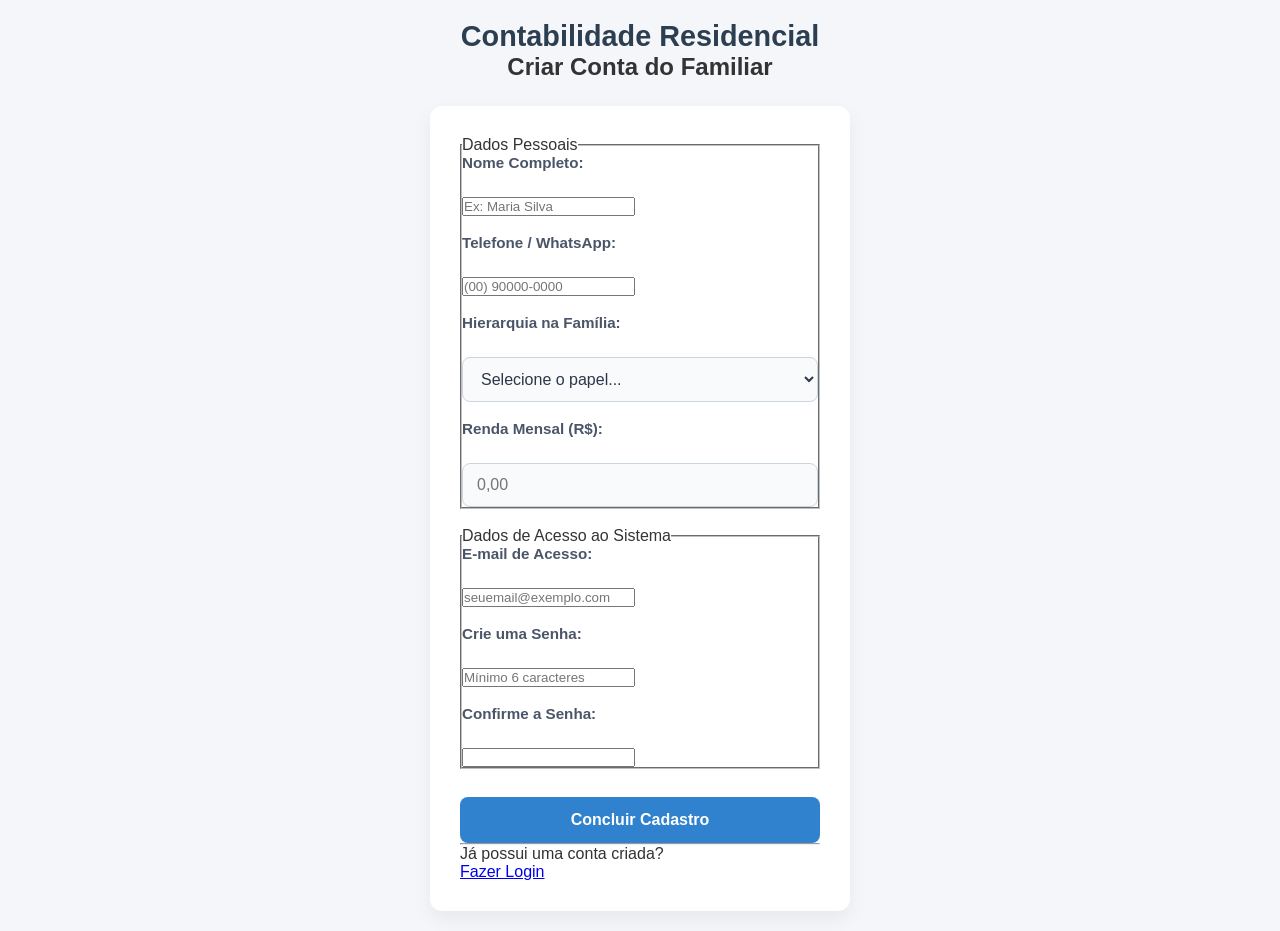
==== dashboard/cadastro.html @ 262e1186 "Start HTML and PHP files" ====
<!DOCTYPE html>
<html lang="pt-BR">
<head>
    <meta charset="UTF-8">
    <meta name="viewport" content="width=device-width, initial-scale=1.0">
    <title>Cadastro - Contabilidade Residencial</title>
    <link rel="stylesheet" href="style.css">
</head>
<body>

    <header>
        <h1>Contabilidade Residencial</h1>
        <h2>Criar Conta do Familiar</h2>
    </header>

    <main>
        <!-- Envia os dados para o seu PHP usando o caminho relativo correto -->
        <form action="cadastro.php" method="get">
            
            <!-- Identificador para o PHP tratar o cadastro -->
            <input type="hidden" name="acao" value="cadastrar_usuario">

            <fieldset>
                <legend>Dados Pessoais</legend>

                <!-- Nome Completo -->
                <div>
                    <label for="nome">Nome Completo:</label><br>
                    <input type="text" id="nome" name="nome" placeholder="Ex: Maria Silva" required>
                </div>
                <br>

                <!-- Telefone -->
                <div>
                    <label for="telefone">Telefone / WhatsApp:</label><br>
                    <input type="tel" id="telefone" name="telefone" placeholder="(00) 90000-0000" required>
                </div>
                <br>

                <!-- Hierarquia na Família -->
                <div>
                    <label for="hierarquia">Hierarquia na Família:</label><br>
                    <select id="hierarquia" name="hierarquia" required>
                        <option value="" disabled selected>Selecione o papel...</option>
                        <option value="pai_mae">Pai / Mãe</option>
                        <option value="filho_filha">Filho / Filha</option>
                        <option value="conjuge">Cônjuge</option>
                        <option value="outro">Outro Familiar</option>
                    </select>
                </div>
                <br>

                <!-- Renda Mensal -->
                <div>
                    <label for="renda">Renda Mensal (R$):</label><br>
                    <input type="number" id="renda" name="renda" step="0.01" min="0" placeholder="0,00" required>
                </div>
            </fieldset>

            <br>

            <fieldset>
                <legend>Dados de Acesso ao Sistema</legend>

                <!-- E-mail -->
                <div>
                    <label for="email">E-mail de Acesso:</label><br>
                    <input type="email" id="email" name="email" placeholder="seuemail@exemplo.com" required>
                </div>
                <br>

                <!-- Senha -->
                <div>
                    <label for="senha">Crie uma Senha:</label><br>
                    <input type="password" id="senha" name="senha" minlength="6" placeholder="Mínimo 6 caracteres" required>
                </div>
                <br>

                <!-- Confirmação de Senha -->
                <div>
                    <label for="confirma_senha">Confirme a Senha:</label><br>
                    <input type="password" id="confirma_senha" name="confirma_senha" required>
                </div>
            </fieldset>

            <br>

            <button type="submit">Concluir Cadastro</button>
        </form>

        <hr>

        <!-- Link para a tela de Login -->
        <p>Já possui uma conta criada?</p>
        <a href="index.html">Fazer Login</a>
    </main>

</body>
</html>
---- dashboard/style.css ----
/* Estilos Globais */
        * {
            margin: 0;
            padding: 0;
            box-sizing: border-box;
            font-family: 'Segoe UI', Tahoma, Geneva, Verdana, sans-serif;
        }

        body {
            background-color: #f4f6f9;
            color: #333;
            display: flex;
            flex-direction: column;
            align-items: center;
            justify-content: center;
            min-height: 100vh;
            padding: 20px;
        }

        /* Cabeçalho */
        header {
            margin-bottom: 25px;
            text-align: center;
        }

        header h1 {
            color: #2c3e50;
            font-size: 1.8rem;
        }

        /* Caixa Principal (Main) */
        main {
            background: #ffffff;
            width: 100%;
            max-width: 420px;
            padding: 30px;
            border-radius: 12px;
            box-shadow: 0 8px 20px rgba(0, 0, 0, 0.06);
        }

        /* Estrutura do Formutário */
        .form-group {
            margin-bottom: 20px;
        }

        label {
            display: block;
            font-weight: 600;
            margin-bottom: 8px;
            color: #4a5568;
            font-size: 0.95rem;
        }

        select, input[type="number"] {
            width: 100%;
            padding: 12px 14px;
            border: 1.5px solid #cbd5e0;
            border-radius: 8px;
            font-size: 1rem;
            color: #2d3748;
            background-color: #f8fafc;
            transition: all 0.2s ease-in-out;
            outline: none;
        }

        select:focus, input[type="number"]:focus {
            border-color: #3182ce;
            background-color: #ffffff;
            box-shadow: 0 0 0 3px rgba(49, 130, 206, 0.15);
        }

        /* Botão de Envio */
        button {
            width: 100%;
            padding: 14px;
            background-color: #3182ce;
            color: #ffffff;
            border: none;
            border-radius: 8px;
            font-size: 1rem;
            font-weight: 600;
            cursor: pointer;
            transition: background-color 0.2s ease-in-out;
            margin-top: 10px;
        }

        button:hover {
            background-color: #2b6cb0;
        }

        /* Responsividade para telas menores */
        @media (max-width: 480px) {
            main {
                padding: 20px;
            }
        }
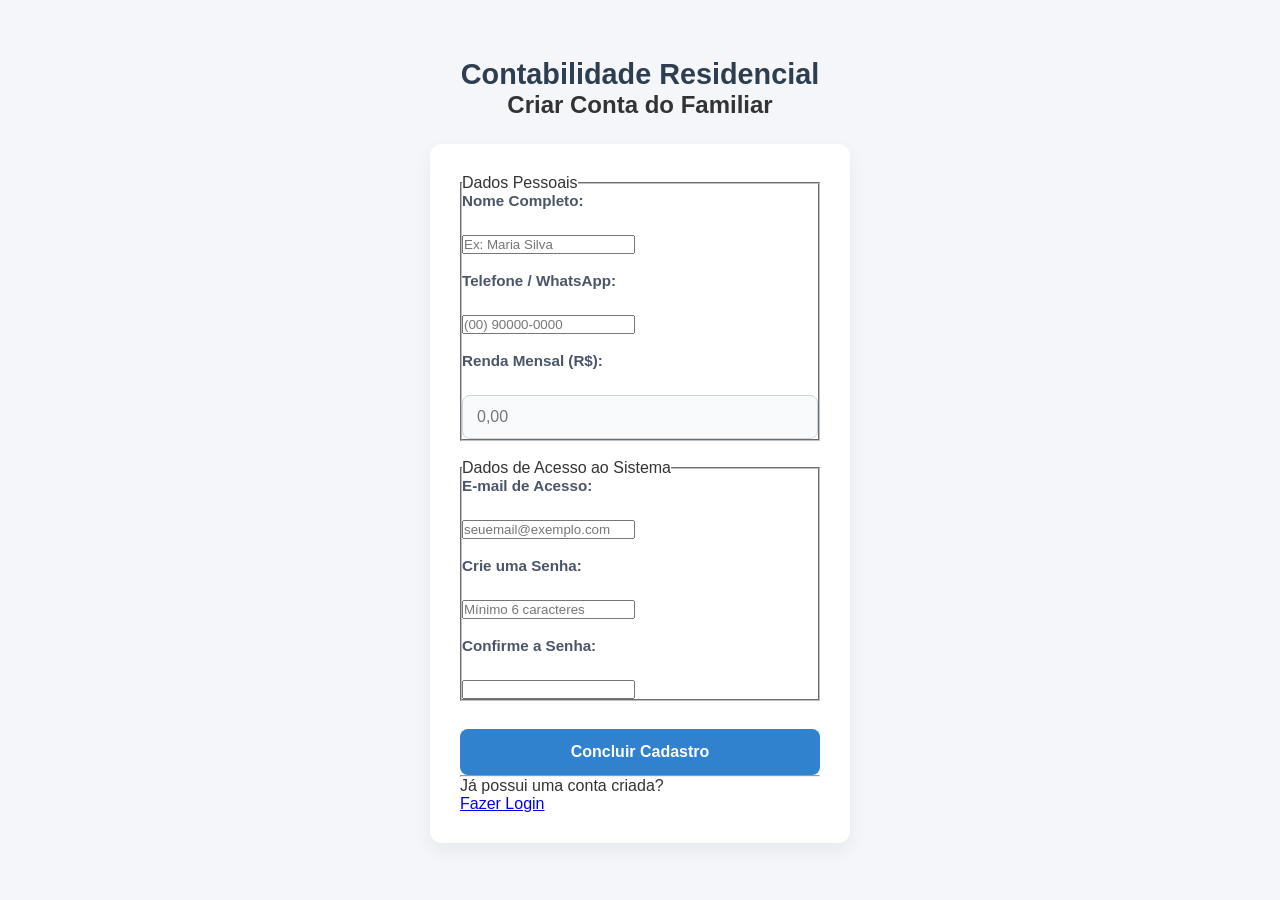
==== commit 3796c95a: "Database integration." ====
--- a/dashboard/cadastro.html
+++ b/dashboard/cadastro.html
@@ -15,7 +15,7 @@
 
     <main>
         <!-- Envia os dados para o seu PHP usando o caminho relativo correto -->
-        <form action="cadastro.php" method="get">
+        <form action="cadastro.php" method="post">
             
             <!-- Identificador para o PHP tratar o cadastro -->
             <input type="hidden" name="acao" value="cadastrar_usuario">
@@ -34,19 +34,6 @@
                 <div>
                     <label for="telefone">Telefone / WhatsApp:</label><br>
                     <input type="tel" id="telefone" name="telefone" placeholder="(00) 90000-0000" required>
-                </div>
-                <br>
-
-                <!-- Hierarquia na Família -->
-                <div>
-                    <label for="hierarquia">Hierarquia na Família:</label><br>
-                    <select id="hierarquia" name="hierarquia" required>
-                        <option value="" disabled selected>Selecione o papel...</option>
-                        <option value="pai_mae">Pai / Mãe</option>
-                        <option value="filho_filha">Filho / Filha</option>
-                        <option value="conjuge">Cônjuge</option>
-                        <option value="outro">Outro Familiar</option>
-                    </select>
                 </div>
                 <br>
 
